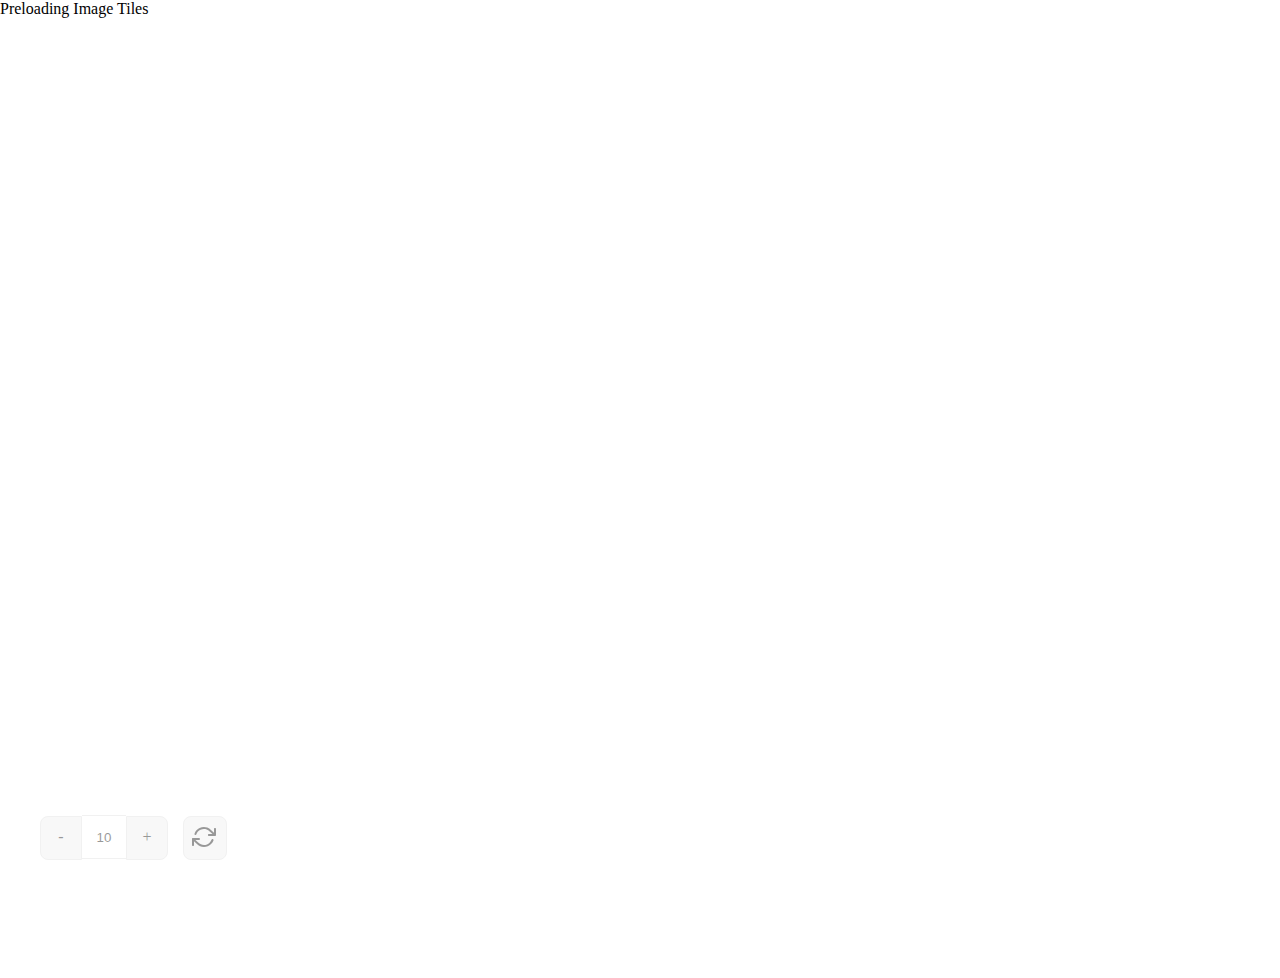
==== index.html @ a1e2a58d "Setup deploy" ====
<!DOCTYPE html>
<html lang="en">
  <head>
    <meta charset="utf-8" />
    <meta name="viewport" content="width=device-width, initial-scale=1.0" />

    <title>Sketch</title>

    <link rel="stylesheet" type="text/css" href="style.css" />

    <script src="libraries/p5.min.js"></script>
    <script src="libraries/p5.sound.min.js"></script>
  </head>

  <body>
    <div class="container">
      <form>
        <div
          class="value-button"
          id="decrease"
          onclick="decreaseValue()"
          value="Decrease Value"
        >
          -
        </div>
        <input type="number" id="number" value="10" />
        <div
          class="value-button"
          id="increase"
          onclick="increaseValue()"
          value="Increase Value"
        >
          +
        </div>
      </form>
      <button class="refresh" onclick="refreshView()">
        <svg>
          class="icon" height="24" viewBox="0 0 24 24" width="24"
          xmlns="http://www.w3.org/2000/svg"
          <path
            d="m23.8995816 10.3992354c0 .1000066-.1004184.1000066-.1004184.2000132 0 0 0 .1000066-.1004184.1000066-.1004184.1000066-.2008369.2000132-.3012553.2000132-.1004184.1000066-.3012552.1000066-.4016736.1000066h-6.0251046c-.6025105 0-1.0041841-.4000264-1.0041841-1.00006592 0-.60003954.4016736-1.00006591 1.0041841-1.00006591h3.5146443l-2.8117154-2.60017136c-.9037657-.90005932-1.9079498-1.50009886-3.0125523-1.90012523-2.0083682-.70004614-4.2175733-.60003954-6.12552305.30001977-2.0083682.90005932-3.41422594 2.50016478-4.11715481 4.5002966-.20083682.50003295-.80334728.80005275-1.30543933.60003954-.50209205-.10000659-.80334728-.70004613-.60251046-1.20007909.90376569-2.60017136 2.71129707-4.60030318 5.12133891-5.70037568 2.41004184-1.20007909 5.12133894-1.30008569 7.63179914-.40002637 1.4058578.50003296 2.7112971 1.30008569 3.7154812 2.40015819l3.0125523 2.70017795v-3.70024386c0-.60003955.4016736-1.00006591 1.0041841-1.00006591s1.0041841.40002636 1.0041841 1.00006591v6.00039545.10000662c0 .1000066 0 .2000132-.1004184.3000197zm-3.1129707 3.7002439c-.5020921-.2000132-1.1046025.1000066-1.3054394.6000396-.4016736 1.1000725-1.0041841 2.200145-1.9079497 3.0001977-1.4058578 1.5000989-3.5146444 2.3001516-5.623431 2.3001516-2.10878662 0-4.11715482-.8000527-5.72384938-2.4001582l-2.81171548-2.6001714h3.51464435c.60251046 0 1.0041841-.4000263 1.0041841-1.0000659 0-.6000395-.40167364-1.0000659-1.0041841-1.0000659h-6.0251046c-.10041841 0-.10041841 0-.20083682 0s-.10041841 0-.20083682 0c0 0-.10041841 0-.10041841.1000066-.10041841 0-.20083682.1000066-.20083682.2000132s0 .1000066-.10041841.1000066c0 .1000066-.10041841.1000066-.10041841.2000132v.2000131.1000066 6.0003955c0 .6000395.40167364 1.0000659 1.0041841 1.0000659s1.0041841-.4000264 1.0041841-1.0000659v-3.7002439l2.91213389 2.8001846c1.80753138 2.0001318 4.31799163 3.0001977 7.02928871 3.0001977 2.7112971 0 5.2217573-1.0000659 7.1297071-2.9001911 1.0041841-1.0000659 1.9079498-2.3001516 2.4100418-3.7002439.1004185-.6000395-.2008368-1.2000791-.7029288-1.3000857z"
            transform=""
          />
        </svg>
      </button>
    </div>
    <div id="p5_loading" class="loadingclass">
      Preloading Image Tiles
    </div>

    <script src="sketch.js"></script>
    <script src="tile.js"></script>
    <script src="cell.js"></script>
  </body>
</html>
---- style.css ----
html,
body {
  margin  : 0;
  padding : 0;
  width   : 100vw;
  height  : 100vh;
  position: relative;
  overflow: hidden;
}

canvas {
  display: block;
}

.container {
  position        : absolute;
  bottom          : 30px;
  left            : 30px;
  background-color: white;
  padding         : 10px;
  border-radius   : 15px;
  display         : flex;
  justify-content : center;
  align-items     : center;
  gap             : 15px;
  opacity         : 0.4;
}

.container:hover {
  opacity: 1;
}

.value-button {
  display              : inline-block;
  border               : 1px solid #ddd;
  margin               : 0px;
  width                : 40px;
  height               : 20px;
  text-align           : center;
  vertical-align       : middle;
  padding              : 11px 0;
  background           : #eee;
  -webkit-touch-callout: none;
  -webkit-user-select  : none;
  -khtml-user-select   : none;
  -moz-user-select     : none;
  -ms-user-select      : none;
  user-select          : none;
}

.value-button:hover {
  cursor: pointer;
}

form #decrease {
  margin-right : -4px;
  border-radius: 8px 0 0 8px;
}

form #increase {
  margin-left  : -4px;
  border-radius: 0 8px 8px 0;
}

/* form #input-wrap {
  margin: 0px;
  padding: 0px;
} */

input#number {
  text-align   : center;
  border       : none;
  border-top   : 1px solid #ddd;
  border-bottom: 1px solid #ddd;
  margin       : 0px;
  width        : 40px;
  height       : 40px;
}

input[type=number]::-webkit-inner-spin-button,
input[type=number]::-webkit-outer-spin-button {
  -webkit-appearance: none;
  margin            : 0;
}

@keyframes rotating {
  from {
    -ms-transform    : rotate(0deg);
    -moz-transform   : rotate(0deg);
    -webkit-transform: rotate(0deg);
    -o-transform     : rotate(0deg);
    transform        : rotate(0deg);
  }

  to {
    -ms-transform    : rotate(360deg);
    -moz-transform   : rotate(360deg);
    -webkit-transform: rotate(360deg);
    -o-transform     : rotate(360deg);
    transform        : rotate(360deg);
  }
}

.refresh {
  background   : #eee;
  border       : 1px solid #ddd;
  padding      : 8px;
  border-radius: 8px;
  width        : 44px;
  height       : 44px;
  margin       : 0 auto;
  display      : block;

  .icon {
    fill: #323232;
  }

  &:hover {
    background: #def4d7;
    cursor    : pointer;
  }

  &:active {
    .icon {
      fill: #5ac938;
    }
  }

  &.loading {
    background: #def4d7;
    cursor    : wait;

    .icon {
      fill             : #5ac938;
      -webkit-animation: rotating 1.2s linear infinite;
      -moz-animation   : rotating 1.2s linear infinite;
      -ms-animation    : rotating 1.2s linear infinite;
      -o-animation     : rotating 1.2s linear infinite;
      animation        : rotating 1.2s linear infinite;
    }
  }
}
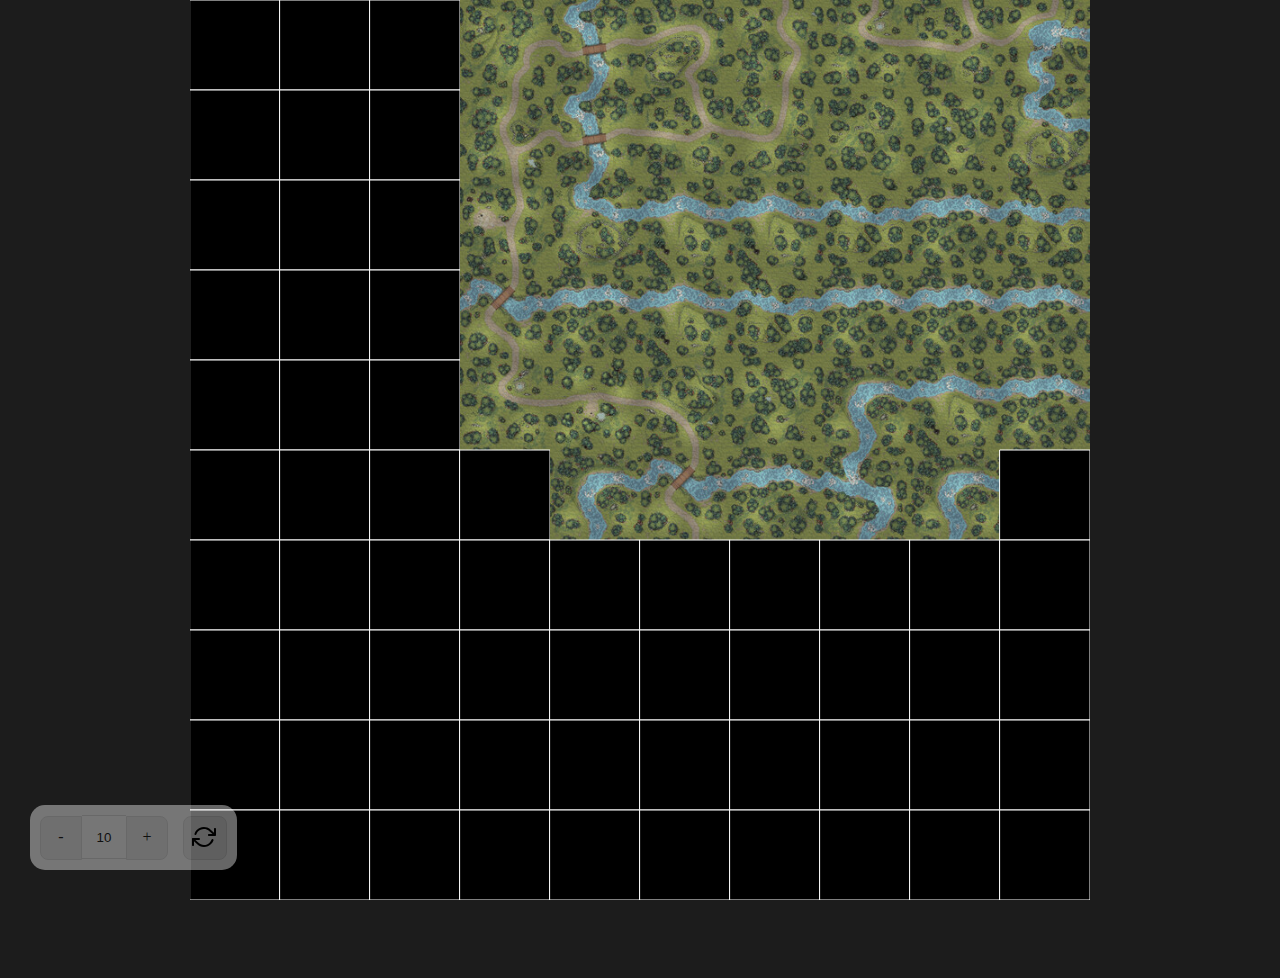
==== commit 2fd22989: "fix input to min 1" ====
--- a/index.html
+++ b/index.html
@@ -23,7 +23,7 @@
         >
           -
         </div>
-        <input type="number" id="number" value="10" />
+        <input type="number" id="number" value="10" min="1" />
         <div
           class="value-button"
           id="increase"
@@ -44,9 +44,7 @@
         </svg>
       </button>
     </div>
-    <div id="p5_loading" class="loadingclass">
-      Preloading Image Tiles
-    </div>
+    <div id="p5_loading" class="loadingclass">Preloading Image Tiles</div>
 
     <script src="sketch.js"></script>
     <script src="tile.js"></script>
--- a/style.css
+++ b/style.css
@@ -1,11 +1,15 @@
 html,
 body {
-  margin  : 0;
-  padding : 0;
-  width   : 100vw;
-  height  : 100vh;
-  position: relative;
-  overflow: hidden;
+  margin          : 0;
+  padding         : 0;
+  width           : 100vw;
+  height          : 100vh;
+  position        : relative;
+  overflow        : hidden;
+  display         : flex;
+  justify-content : center;
+  align-items     : center;
+  background-color: rgb(28, 28, 28);
 }
 
 canvas {
@@ -28,6 +32,10 @@
 
 .container:hover {
   opacity: 1;
+}
+
+.loadingclass {
+  color: white;
 }
 
 .value-button {
